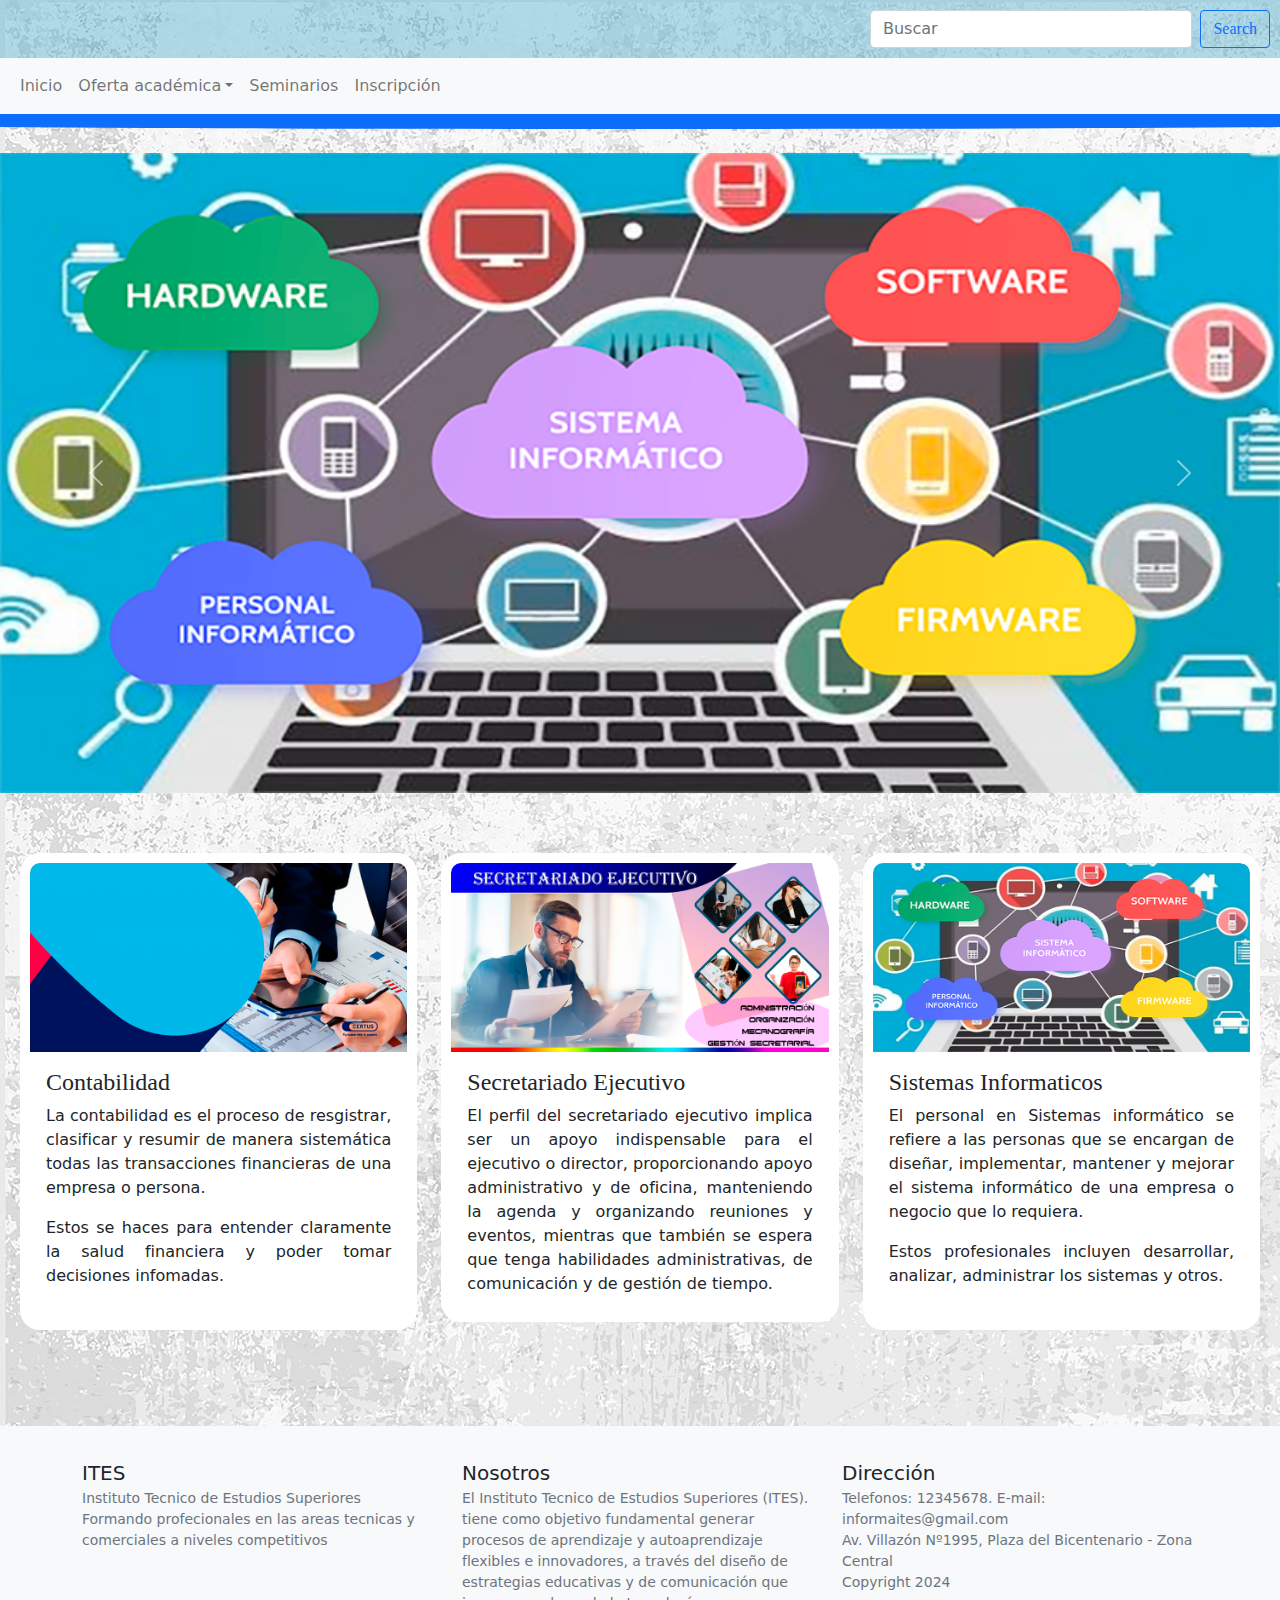
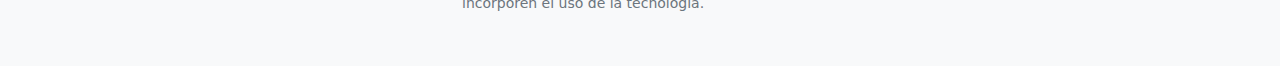
==== index.html @ 58d1d36f "primer commit" ====
<!DOCTYPE html>
<html lang="es">

<head>
  <meta charset="UTF-8">
  <meta name="viewport" content="width=device-width, initial-scale=1.0">

  <link rel="stylesheet" href="css/bootstrap.min.css">
  <link rel="stylesheet" href="css/main.css">
  <link rel="stylesheet" href="css/style.css">
  <title>Instituto Tecnicos de Estudios Superior</title>
</head>

<body>
  <!-- Cabezera -->
  <div class="cabecera">
    <a href="#">
      <img src="img/logo.png" alt="" width="100">
    </a>
    <form class="d-flex">
      <input class="form-control me-2" type="search" placeholder="Buscar" aria-label="Search">
      <button class="btn btn-outline-primary" type="submit">Search</button>
    </form>
  </div>

  <!-- Navegacion -->
  <nav class="navbar navbar-expand-lg navbar-light bg-light" id="navbar">
    <div class="container-fluid">
      <button class="navbar-toggler" type="button" data-bs-toggle="collapse" data-bs-target="#navbarSupportedContent"
        aria-controls="navbarSupportedContent" aria-expanded="false" aria-label="Toggle navigation">
        <span class="navbar-toggler-icon"> </span>
      </button>
      <div class="collapse navbar-collapse" id="navbarSupportedContent">
        <ul class="navbar-nav ml-auto justify-content-center">
          <li class="nav-item">
            <a class="nav-link" href="#">Inicio</a>
          </li>
          <li class="nav-item dropdown">
            <a class="nav-link dropdown-toggle" href="#" id="navbarDropdown" role="button" data-bs-toggle="dropdown"
              aria-expanded="false">Oferta académica</a>
            <ul class="dropdown-menu" aria-labelledby="navbarDropdown">
              <li><a class="dropdown-item" href="#">Contabilidad </a></li>
              <li><a class="dropdown-item" href="#">Sistemas Informáticos</a></li>
              <li><a class="dropdown-item" href="#">Secretariado Ejecutivo</a></li>
            </ul>
          </li>
          <li class="nav-item">
            <a class="nav-link" href="#">Seminarios</a>
          </li>
          <li class="nav-item">
            <a class="nav-link" href="#">Inscripción</a>
          </li>
        </ul>
      </div>
    </div>
  </nav>

  <!-- Separador -->
  <div id="separator-ribbon">
    <div class="content bg-primary"></div>
  </div><br>

  <!-- Carrusel -->
  <div id="carouselExampleControls" class="carousel slide" data-bs-ride="carousel">
    <div class="carousel-inner">
      <div class="carousel-item active">
        <img src="img/Sistemas.png" class="d-block w-100" alt="...">
      </div>
      <div class="carousel-item">
        <img src="img/Conta.png" class="d-block w-100" alt="...">
      </div>
      <div class="carousel-item">
        <img src="img/Secretariado1.png" class="d-block w-100" alt="...">
      </div>
    </div>
    <button class="carousel-control-prev" type="button" data-bs-target="#carouselExampleControls" data-bs-slide="prev">
      <span class="carousel-control-prev-icon" aria-hidden="true"></span>
      <span class="visually-hidden">Previous</span>
    </button>
    <button class="carousel-control-next" type="button" data-bs-target="#carouselExampleControls" data-bs-slide="next">
      <span class="carousel-control-next-icon" aria-hidden="true"></span>
      <span class="visually-hidden">Next</span>
    </button>
  </div>

  <!-- Tarjetas -->
  <div class="card-group">
    <div class="row">
      <div class="col-sm">
        <div class="card  w-100 card-border mb-5">
          <img src="img/Conta.png" class="card-img-top" alt="...">
          <div class="card-body">
            <h4 class="card-title">Contabilidad</h4>
            <p class="card-text">La contabilidad es el proceso de resgistrar, clasificar y resumir de manera sistemática
              todas las transacciones financieras de una empresa o persona.</p>
            <p>Estos se haces para entender claramente la salud financiera y poder tomar decisiones infomadas.</p>
          </div>
        </div>
      </div>
      <div class="col-sm">
        <div class="card w-100 card-border mb-5">
          <img src="img/Secretariado1.png" class="card-img-top" alt="...">
          <div class="card-body">
            <h4 class="card-title">Secretariado Ejecutivo</h4>
            <p class="card-text">El perfil del secretariado ejecutivo implica ser un apoyo indispensable para el
              ejecutivo o director, proporcionando apoyo administrativo y de oficina, manteniendo la agenda y
              organizando reuniones y eventos, mientras que también se espera que tenga habilidades administrativas, de
              comunicación y de gestión de tiempo.</p>
          </div>
        </div>
      </div>
      <div class="col-sm">
        <div class="card  w-100 card-border mb-5">
          <img src="img/Sistemas.png" class="card-img-top" alt="...">
          <div class="card-body">
            <h4 class="card-title">Sistemas Informaticos</h4>
            <p class="card-text">El personal en Sistemas informático se refiere a las personas que se encargan de
              diseñar, implementar, mantener y mejorar el sistema informático de una empresa o negocio que lo requiera.
            </p>
            <p>Estos profesionales incluyen desarrollar, analizar, administrar los sistemas y otros.</p>
          </div>
        </div>
      </div>
    </div>
  </div>

  <!-- Footer -->
  <footer class="bd-footer py-3 mt-5 bg-light">
    <div class="container py-3">
      <div class="row">
        <!--seccion1-->
        <div class="col-lg-4 mb-1">
          <span class="fs-5">ITES</span>
          <ul class="list-unstyled small text-muted">
            <li>
              Instituto Tecnico de Estudios Superiores
            </li>
            <li>
              Formando profecionales en las areas tecnicas y comerciales a niveles competitivos
            </li>
          </ul>
        </div>
        <!--seccion2-->
        <div class="col-lg-4 mb-1">
          <span class="fs-5">Nosotros</span>
          <ul class="list-unstyled small text-muted">
            <li>
              El Instituto Tecnico de Estudios Superiores (ITES).
            </li>
            <li>
              tiene como objetivo fundamental generar procesos de aprendizaje y autoaprendizaje flexibles e innovadores,
              a través del diseño de estrategias educativas y de comunicación que incorporen el uso de la tecnología.
            </li>
          </ul>
        </div>
        <!--seccion3-->
        <div class="col-lg-4 mb-1">
          <span class="fs-5">Dirección</span>
          <ul class="list-unstyled small text-muted">
            <li>
              Telefonos: 12345678. E-mail: informaites@gmail.com
            </li>
            <li>
              Av. Villazón Nº1995, Plaza del Bicentenario - Zona Central
            </li>
            <li>
              Copyright 2024
            </li>
          </ul>
        </div>
      </div>

    </div>
  </footer>


  <script src="js/bootstrap.bundle.min.js"></script>
  <script src="js/popper.min.js" integrity="sha384-Q6E9RHvbIyZFJoft+2mJbHaEWldlvI9IOYy5n3zV9zzTtmI3UksdQRVvoxMfooAo"
    crossorigin="anonymous"></script>
  <!--script src="js/bootstrap.min.js" integrity="sha384-oesi62hOLfzrys4LxRF63OJCXdXDipiYWBnvTl9Y9/TRlw5xlKIEHpNyvvDShgf/" crossorigin="anonymous"></script>
<script src="https://cdn.jsdelivr.net/npm/bootstrap@5.0.2/dist/js/bootstrap.bundle.min.js" integrity="sha384-MrcW6ZMFYlzcLA8Nl+NtUVF0sA7MsXsP1UyJoMp4YLEuNSfAP+JcXn/tWtIaxVXM" crossorigin="anonymous"></script-->
</body>

</html>
---- css/main.css ----
h1,h2,h3,h4,h5, button, .amiibo-name{
    font-family: 'Bitter', serif;

}
#navbar{
    z-index: 1;
}

#ribbon{
    background-color: rgb(247, 205, 149);
    background-image: repeating-linear-gradient(45deg, transparent, transparent 25px, rgba(250, 179, 26, 0.5) 25px, rgba(131, 21, 21, 0.5) 40px);
}
#ribbon::after{
    content: '';
    background-color: transparent;
    display: block;
    height: 20px;
    width: 50%;
    margin: 0 auto;
    position: relative;
    left: auto;
    margin-top: -40px;
}
#separator-ribbon{
    width: 100%;
    overflow: hidden;
    position: relative;
    z-index: 2;
}
#separator-ribbon .content{
    width: 150%;
    height: 15px;
    margin-left: -25%;
    border-bottom-left-radius: 50%;
    border-bottom-right-radius: 50%;
}
#birthday{
    /*background-color: rgb(219, 26, 26);*/
    background-color: rgb(247, 205, 149);
    position: relative;
    margin-top: -20px;
    z-index: 10;
    box-shadow: 0 0 10px rgba(0,0,0,0.5);
}


#birthday img{
    position: relative;
    margin-top: -30px;
}

#games{
    background: rgb(255,255,255);
    background: url(../img/bg-02.png),  linear-gradient(0deg, rgba(255,255,255,1) 0%, rgba(99,196,255,1) 57%);
    background-repeat: repeat-x;
    background-size: 75%;
    margin-top: -20px;
}

.card-border{
    border: solid 10px white;
    border-radius: 20px;
    overflow: hidden;
    transition: all ease-out 0.2s;
}
.card-border:hover{
    transform: scale(1.05);
}

.text-shadow{
    text-shadow: 0 3px 3px rgba(0,0,0,0.6);
}
#separator-amiibos{
    width: 100%;
    overflow: hidden;
    position: relative;
    z-index: 2;
}
#separator-amiibos .content{
    background: url(../img/bg-03.png);
    width: 110%;
    height: 100px;
    margin-left: -5%;
    border-top-left-radius: 50%;
    border-top-right-radius: 50%;
}

#separator-amiibos-footer{
    height: 20vw;
}


#amiibos{
    background: url(../img/bg-01.png),url(../img/bg-03.png);
    background-repeat: no-repeat, repeat;
    background-position: bottom center, center center;
    background-size: 100%, auto;
}
.amiibo{
    cursor: pointer;
    transition: all ease-out 0.2s;
}
.amiibo:hover{
    transform: scale(1.05);
}

.amiibo-name{
    background-color: rgba(0,0,0,0.4);
    color: white;
    display: inline-block;
    margin: 0 auto;
    text-align: center;
    border-radius: 15px;
}

#play{   
    background: url(../img/bg-04.png);
    background-color: rgb(255, 255, 219);
    background-size: 40px 40px;
}

#footer{
    background: url(../img/bg-04.png);
    background-color: rgb(224, 144, 24);
    background-size: 50px 50px;
}
---- css/style.css ----
body{
    background: url(../img/Fondo_texturas.jpg);
}
.cabecera{
    display: flex;
    padding: 10px;
    background: rgba(89, 181, 209, 0.459);
    justify-content: space-between;
}
.d-flex{
    width: 400px;
    align-items: center;
}
.card-group{
    margin: 20px;
    margin-top: 60px;
}
p{
    text-align: justify;
}
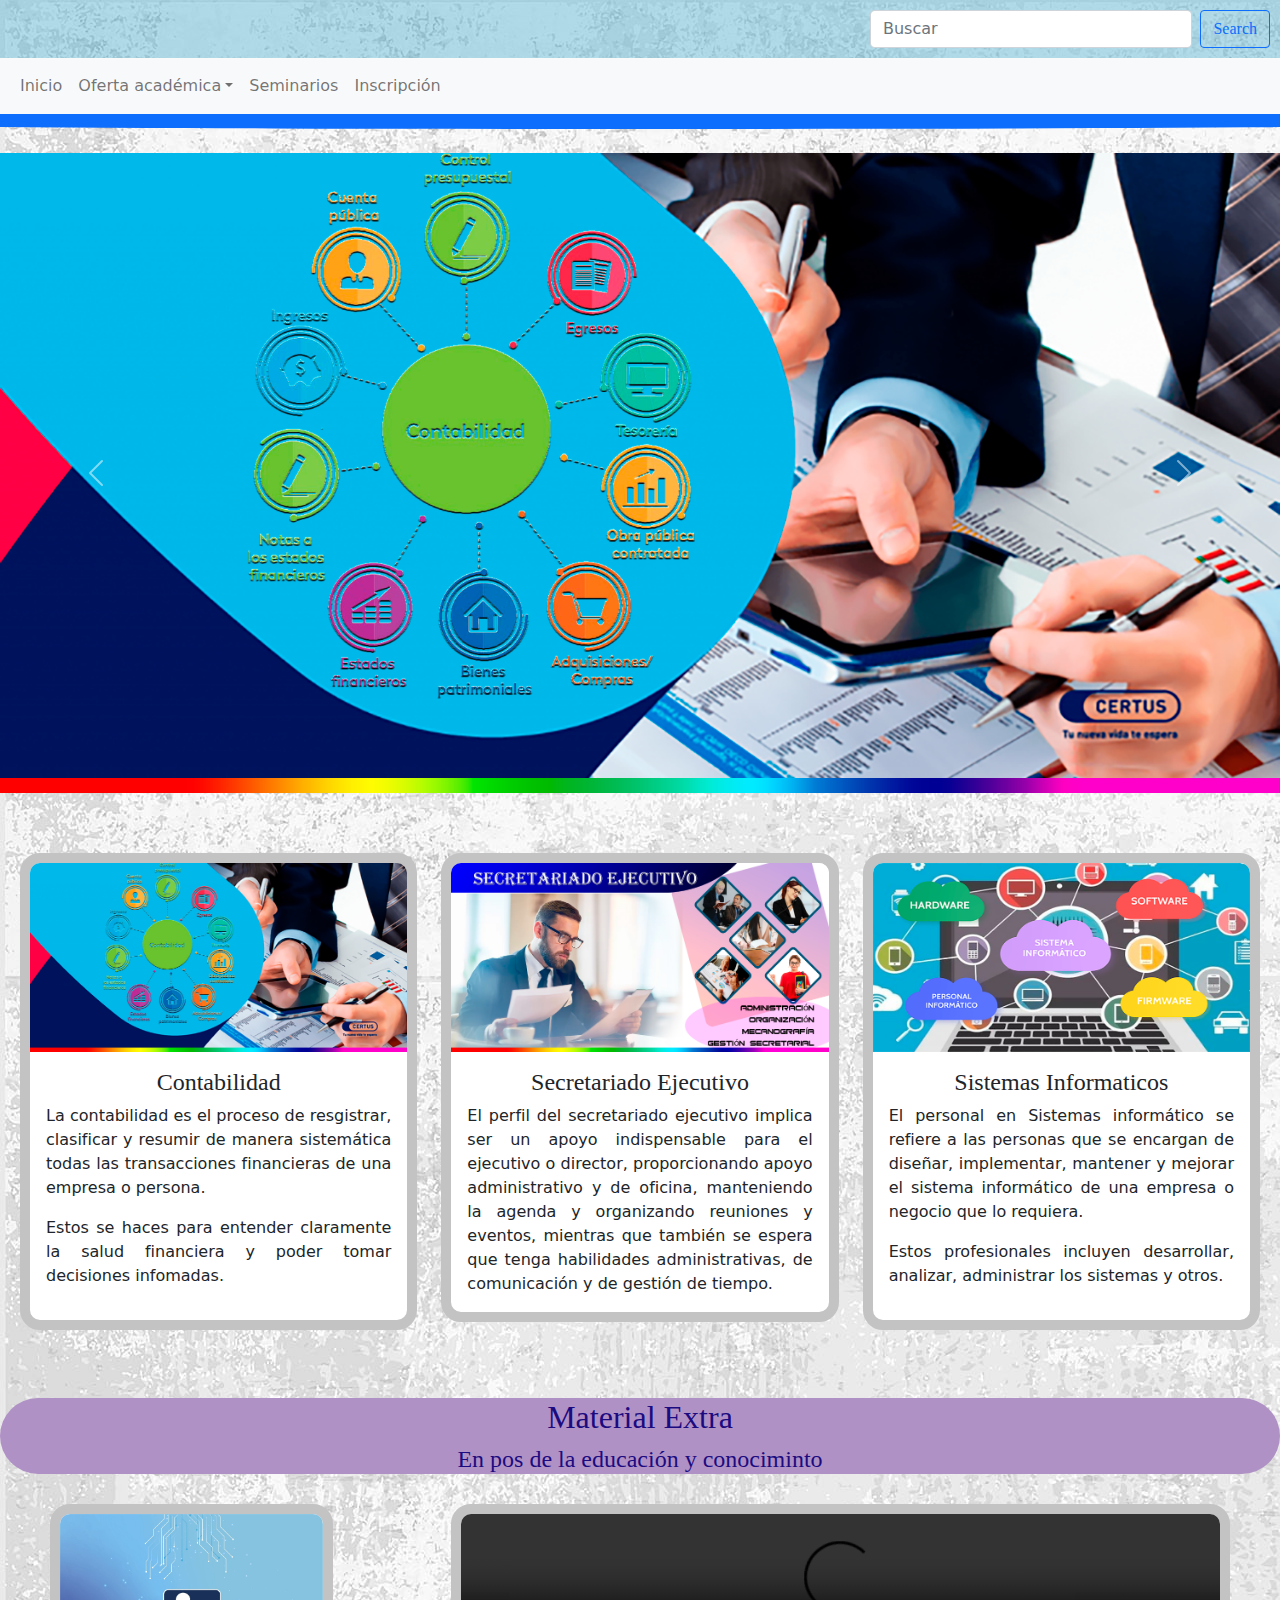
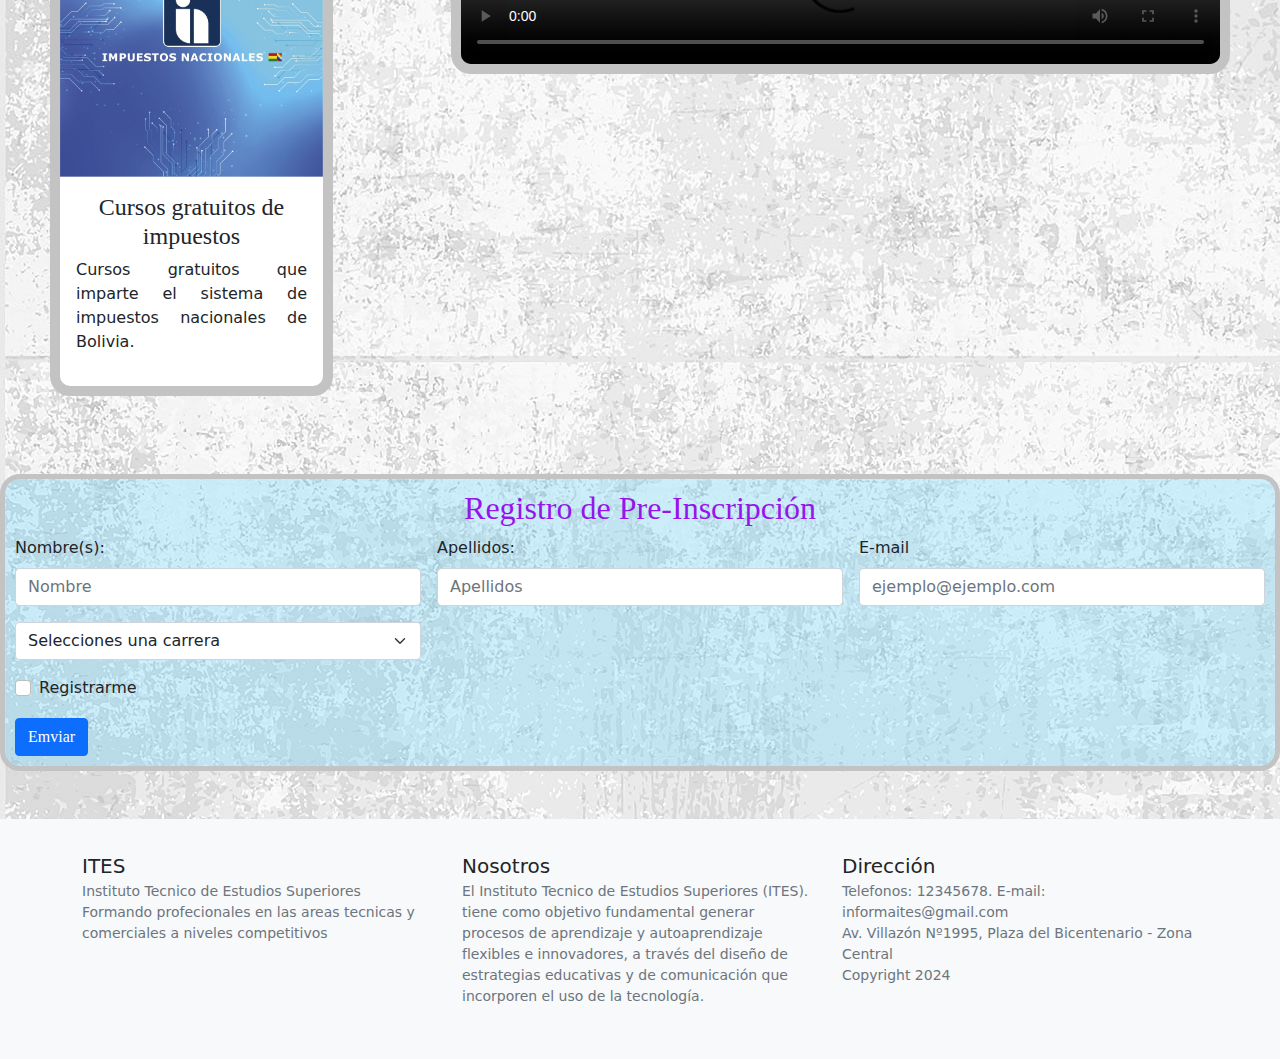
==== commit 185cd466: "actualizando" ====
--- a/index.html
+++ b/index.html
@@ -8,6 +8,7 @@
   <link rel="stylesheet" href="css/bootstrap.min.css">
   <link rel="stylesheet" href="css/main.css">
   <link rel="stylesheet" href="css/style.css">
+  <link rel="stylesheet" href="https://cdn.jsdelivr.net/npm/bootstrap-icons@1.11.3/font/bootstrap-icons.min.css">
   <title>Instituto Tecnicos de Estudios Superior</title>
 </head>
 
@@ -15,7 +16,7 @@
   <!-- Cabezera -->
   <div class="cabecera">
     <a href="#">
-      <img src="img/logo.png" alt="" width="100">
+      <img src="/img/logo.png" alt="" width="100">
     </a>
     <form class="d-flex">
       <input class="form-control me-2" type="search" placeholder="Buscar" aria-label="Search">
@@ -39,9 +40,9 @@
             <a class="nav-link dropdown-toggle" href="#" id="navbarDropdown" role="button" data-bs-toggle="dropdown"
               aria-expanded="false">Oferta académica</a>
             <ul class="dropdown-menu" aria-labelledby="navbarDropdown">
-              <li><a class="dropdown-item" href="#">Contabilidad </a></li>
-              <li><a class="dropdown-item" href="#">Sistemas Informáticos</a></li>
-              <li><a class="dropdown-item" href="#">Secretariado Ejecutivo</a></li>
+              <li><a class="dropdown-item" href="contabilidad.html">Contabilidad </a></li>
+              <li><a class="dropdown-item" href="sistemas.html">Sistemas Informáticos</a></li>
+              <li><a class="dropdown-item" href="secretariado.html">Secretariado Ejecutivo</a></li>
             </ul>
           </li>
           <li class="nav-item">
@@ -64,13 +65,13 @@
   <div id="carouselExampleControls" class="carousel slide" data-bs-ride="carousel">
     <div class="carousel-inner">
       <div class="carousel-item active">
-        <img src="img/Sistemas.png" class="d-block w-100" alt="...">
+        <img src="/img/Conta1.png" class="d-block w-100" alt="contabilidad">
       </div>
       <div class="carousel-item">
-        <img src="img/Conta.png" class="d-block w-100" alt="...">
+        <img src="/img/Secretariado1.png" class="d-block w-100" alt="secretariado">
       </div>
       <div class="carousel-item">
-        <img src="img/Secretariado1.png" class="d-block w-100" alt="...">
+        <img src="/img/Sistemas.png" class="d-block w-100" alt="sistemas">
       </div>
     </div>
     <button class="carousel-control-prev" type="button" data-bs-target="#carouselExampleControls" data-bs-slide="prev">
@@ -88,9 +89,9 @@
     <div class="row">
       <div class="col-sm">
         <div class="card  w-100 card-border mb-5">
-          <img src="img/Conta.png" class="card-img-top" alt="...">
-          <div class="card-body">
-            <h4 class="card-title">Contabilidad</h4>
+          <img src="/img/Conta1.png" class="card-img-top" alt="contabilidad">
+          <div class="card-body">
+            <h4 class="card-title text-center">Contabilidad</h4>
             <p class="card-text">La contabilidad es el proceso de resgistrar, clasificar y resumir de manera sistemática
               todas las transacciones financieras de una empresa o persona.</p>
             <p>Estos se haces para entender claramente la salud financiera y poder tomar decisiones infomadas.</p>
@@ -99,9 +100,9 @@
       </div>
       <div class="col-sm">
         <div class="card w-100 card-border mb-5">
-          <img src="img/Secretariado1.png" class="card-img-top" alt="...">
-          <div class="card-body">
-            <h4 class="card-title">Secretariado Ejecutivo</h4>
+          <img src="/img/Secretariado1.png" class="card-img-top" alt="secretariado">
+          <div class="card-body">
+            <h4 class="card-title text-center">Secretariado Ejecutivo</h4>
             <p class="card-text">El perfil del secretariado ejecutivo implica ser un apoyo indispensable para el
               ejecutivo o director, proporcionando apoyo administrativo y de oficina, manteniendo la agenda y
               organizando reuniones y eventos, mientras que también se espera que tenga habilidades administrativas, de
@@ -111,9 +112,9 @@
       </div>
       <div class="col-sm">
         <div class="card  w-100 card-border mb-5">
-          <img src="img/Sistemas.png" class="card-img-top" alt="...">
-          <div class="card-body">
-            <h4 class="card-title">Sistemas Informaticos</h4>
+          <img src="/img/Sistemas.png" class="card-img-top" alt="sistema">
+          <div class="card-body">
+            <h4 class="card-title text-center">Sistemas Informaticos</h4>
             <p class="card-text">El personal en Sistemas informático se refiere a las personas que se encargan de
               diseñar, implementar, mantener y mejorar el sistema informático de una empresa o negocio que lo requiera.
             </p>
@@ -123,6 +124,89 @@
       </div>
     </div>
   </div>
+
+  <div class="separador">
+    <h2>Material Extra</h2>
+    <h4>En pos de la educación y conociminto</h4>
+  </div>
+
+  <div class="card-group-extra">
+    <div class="row">
+      <div class="col-md-4">
+        <div class="card w-75 card-border mb-5">
+          <a href="https://www.impuestos.gob.bo/page/362">
+            <img src="/img/impuestos.jpg" class="card-img-top" alt="impuestos">
+          </a>
+          <div class="card-body">
+            <h4 class="card-title text-center">Cursos gratuitos de impuestos</h4>
+            <p>
+              Cursos gratuitos que imparte el sistema de impuestos nacionales de Bolivia.
+            </p>
+          </div>
+        </div>
+      </div>
+      <div class="col-md-8">
+        <div class="card w-100 video-border">
+          <video src="/img/video_corto_1.mp4" controls></video>
+        </div>
+      </div>
+    </div>
+  </div>
+
+
+  <!-- Formulario -->
+  <div class="form-border mb-5 col-12">
+    <h2 class="reg-form">Registro de Pre-Inscripción</h2>
+    <form class="row g-3 needs-validation" validate>
+      <div class="col-md-4">
+        <label for="validationCustom01" class="form-label">Nombre(s):</label>
+        <input type="text" class="form-control" id="validationCustom01" placeholder="Nombre" required>
+        <div class="valid-feedback">
+          Looks good!
+        </div>
+      </div>
+      <div class="col-md-4">
+        <label for="validationCustom02" class="form-label">Apellidos:</label>
+        <input type="text" class="form-control" id="validationCustom02" placeholder="Apellidos">
+        <div class="valid-feedback">
+          Looks good!
+        </div>
+      </div>
+      <div class="col-md-4">
+        <label class="form-label">E-mail</label>
+        <div class="input-group has-validation">
+          <input type="email" class="form-control" id="validationCustomUsername" placeholder="ejemplo@ejemplo.com"
+            required>
+          <div class="invalid-feedback">
+            Please choose a username.
+          </div>
+        </div>
+      </div>
+      <div class="col-md-4">
+        <select class="form-select form-select-auto" aria-label="Default select example" required>
+          <option selected>Selecciones una carrera</option>
+          <option value="1">Contabilidad</option>
+          <option value="2">Secretariado ejecutivo</option>
+          <option value="3">Sistemas informaticos</option>
+        </select>
+      </div>
+      <div class="col-12">
+        <div class="form-check">
+          <input class="form-check-input" type="checkbox" value="" id="invalidCheck" required>
+          <label class="form-check-label" for="invalidCheck">
+            Registrarme
+          </label>
+          <div class="invalid-feedback">
+            You must agree before submitting.
+          </div>
+        </div>
+      </div>
+      <div class="col-12">
+        <button class="btn btn-primary" type="submit">Emviar</button>
+      </div>
+    </form>
+  </div>
+
 
   <!-- Footer -->
   <footer class="bd-footer py-3 mt-5 bg-light">
--- a/css/main.css
+++ b/css/main.css
@@ -24,7 +24,7 @@
 #separator-ribbon{
     width: 100%;
     overflow: hidden;
-    position: relative;
+    /*position: relative;*/
     z-index: 2;
 }
 #separator-ribbon .content{
@@ -58,7 +58,7 @@
 }
 
 .card-border{
-    border: solid 10px white;
+    border: solid 10px rgb(196, 195, 195);
     border-radius: 20px;
     overflow: hidden;
     transition: all ease-out 0.2s;
@@ -88,7 +88,6 @@
 #separator-amiibos-footer{
     height: 20vw;
 }
-
 
 #amiibos{
     background: url(../img/bg-01.png),url(../img/bg-03.png);
@@ -123,4 +122,4 @@
     background: url(../img/bg-04.png);
     background-color: rgb(224, 144, 24);
     background-size: 50px 50px;
-}
+}--- a/css/style.css
+++ b/css/style.css
@@ -15,6 +15,40 @@
     margin: 20px;
     margin-top: 60px;
 }
+.card-group-extra{
+    margin: 30px;
+    margin-left: 50px;
+    margin-right: 50px;
+}
+.form-border{
+    background: rgba(127, 219, 255, 0.37);
+    padding: 10px;
+    border: solid 5px rgb(196, 195, 195);
+    border-radius: 20px;
+    overflow: hidden;
+    
+}
 p{
     text-align: justify;
+}
+.reg-form{
+    text-align: center;
+    color: #9515eb;
+}
+.separador{
+    text-align: center;
+    color: #1c0b80;
+    background-color: #b091c5;
+    border-radius: 80px;
+    width: auto;
+}
+.video-border{
+    border: solid 10px rgb(196, 195, 195);
+    border-radius: 20px;
+    overflow: hidden;
+    transition: all ease-out 0.2s;
+}
+.titulo-pag{
+    text-align: center;
+    color: #0c0fdd;
 }